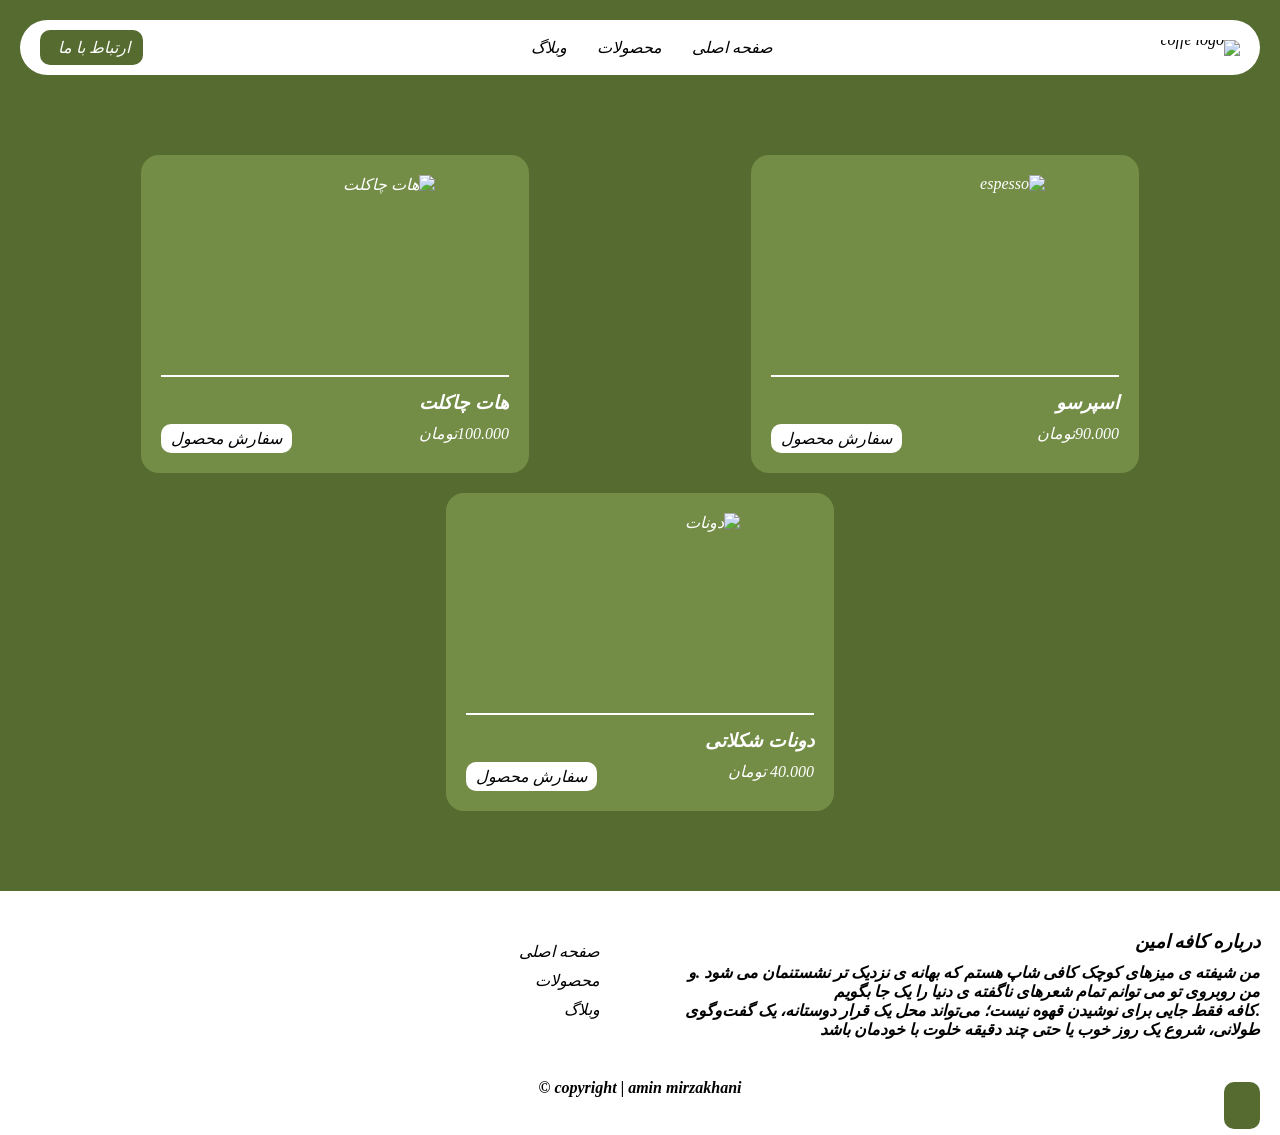
==== index.html @ 1db36220 "Add files via upload" ====
<!doctype html>
<html lang="fa" dir="rtl">
  <head>
    <meta charset="UTF-8" />
    <meta name="viewport" content="width=device-width, initial-scale=1.0" />
    <title>cafe amin</title>
    <link rel="icon" href="./photo/لوگوی-کافی-شاپ-01-fjtief.png" type="image/png" />
    <link rel="stylesheet" href="https://cdnjs.cloudflare.com/ajax/libs/font-awesome/7.3.1/css/all.css"
      integrity="sha512-x9WwyMYBnlXMNQ6kQ/Lyzu1NqIhLQKL5Oq6xByfXuRj7s9CskyCbLv/1IjqzJmXwFXWr0ov6jBV7Qbc0hh9nHg=="
      crossorigin="anonymous"
      referrerpolicy="no-referrer"/>
    <link rel="stylesheet" href="styles.css"/>
  </head>
  <body>
    <!-- start header -->
    <header id="header">
      <a href="./index.html" class="logo-link"
        ><img
          src="./photo/لوگوی-کافی-شاپ-01-fjtief.png"
          alt="coffe logo"
          class="logo-img"
          width="100px"
      /></a>
      <!-- navbar list -->
      <nav>
        <ul class="navbar-list">
          <li>
            <a href="./index.html"> <i class="fas fa-home"></i> صفحه اصلی</a>
          </li>
          <li>
            <a href="./products.html">
              <i class="fas fa-clipboard-list"></i>محصولات</a
            >
          </li>
          <li>
            <a href="./blog.html"><i class="fab fa-blogger-b"></i>وبلاگ</a>
          </li>
        </ul>
      </nav>
      <!-- contact link -->
      <a href="./contact.html" class="header-contact"
        >ارتباط با ما
        <i class="fas fa-phone contact-icon"></i>
      </a>
    </header>
    <!-- main contant -->
    <main>
      <div class="menu-list">
        <section class="menu-item">
          <img
            src="./photo/929-tzf4r1.png"
            alt="espesso"
            class="menu-img"
            width="100px"
          />
          <h3 class="menu-title">اسپرسو</h3>
          <div class="menu-info">
            <p>90.000تومان</p>
            <a href="#" class="order">سفارش محصول</a>
          </div>
        </section>
        <section class="menu-item">
          <img
            src="./photo/951-kesfsd.png"
            alt="هات چاکلت"
            class="menu-img"
            width="100px"
          />
          <h3 class="menu-title">هات چاکلت</h3>
          <div class="menu-info">
            <p>100.000تومان</p>
            <a href="#" class="order">سفارش محصول</a>
          </div>
        </section>
        <section class="menu-item">
          <img
            src="./photo/donut_PNG97493-appjq9.png"
            alt="دونات"
            class="menu-img"
            width="100px"
          />
          <h3 class="menu-title">دونات شکلاتی</h3>
          <div class="menu-info">
            <p>40.000 تومان</p>
            <a href="#" class="order">سفارش محصول</a>
          </div>
        </section>
      </div>
    </main>
    <!-- start footer -->
    <footer id="footer">
      <div class="footer-info-box">
        <!-- about cafe -->
        <section class="footer-section">
          <h3 class="footer-title">درباره کافه امین</h3>
          <b><p class="text">
            من شیفته‌ ی میز‌های کوچک کافی شاپ هستم
که بهانه‌ ی نزدیک‌ تر نشستنمان می‌ شود
.و من روبروی تو می‌ توانم تمام شعر‌های ناگفته‌ ی دنیا را یک جا بگویم
<br>
.کافه فقط جایی برای نوشیدن قهوه نیست؛ می‌تواند محل یک قرار دوستانه، یک گفت‌وگوی طولانی، شروع یک روز خوب یا حتی چند دقیقه خلوت با خودمان باشد
          </p>
          </b>
        </section>
        <!-- footer link -->
        <section class="footer-section">
            <ul class="footer-list">
          <li class="footer-link">
            <a href="./index.html"> <i class="fas fa-home"></i> صفحه اصلی</a>
          </li>
          <li class="footer-link">
            <a href="./products.html">
              <i class="fas fa-clipboard-list"></i>محصولات</a
            >
          </li>
          <li class="footer-link">
            <a href="./blog.html"><i class="fab fa-blogger-b"></i>وبلاگ</a>
          </li>
        </ul>
        </section>
      </div>
      <b><p class="footer-copyright">copyright | amin mirzakhani &copy;</p></b>
      <a href="#" class="go-top-link">
        <i class="fa fa-arrow-up"></i>
      </a>
    </footer>
  </body>
</html>
---- styles.css ----
*{
    margin: 0;
    padding: 0;   
}

html{
    direction: rtl;
    scroll-behavior: smooth;
}

body {
    font-style: italic;
    background: darkolivegreen;
}
ul{
    list-style-type: none;
}
a{
    text-decoration: none;
    color: inherit;
}
#header{
    background: white;
    display: flex;
    align-items: center;
    justify-content: space-between;
    border-radius: 50px;
    margin: 20px;
    padding: 10px 20px;
}
/* .logo */
#header .logo-link{
line-height: 0;
}
#header .logo-link .logo-img{
width: 60px;
}
/* header-list */
#header .navbar-list {
    display: flex;
    gap: 30px;
}
/* contact link */
#header .header-contact{
background: darkolivegreen;
color: white;
padding: 8px 13px;
border-radius: 10px;
}
#header .header-contact .contact-icon{
margin-right: 5px;
}
/* products list style */
.menu-list{
    display: flex;
    justify-content: space-around;
    flex-wrap: wrap;
    gap: 20px;
    margin: 80px 40px;
}
.menu-list .menu-item{
    background: rgba(123, 150, 76, 0.795);
border-radius: 18px;
width: 29%;
color: white;
padding: 20px;
}
img{
    /* width: 100%; */
}
.menu-list .menu-item .menu-img{
 width: 200px; 
 height: 200px;
 object-fit: contain;
 margin: 0 auto;  
 display: block;
}
.menu-list .menu-item .menu-title{
    border-top: 2px solid white;
    padding-top: 15px;
margin-bottom: 10px;
}
.menu-list .menu-item .menu-info{
    display: flex;
    justify-content: space-between;
}
.menu-list .menu-item .menu-info .order{
    background: white;
    color: black;
    padding: 5px 10px;
    border-radius: 10px;
}ّ

#footer {
padding: 20px;
 padding-top: 40px;
}

#footer .footer-info-box {
    display: flex;
    align-items: center;
    gap: 80px;
   
}
#footer .footer-info-box .footer-section {
    width: 50%;
}
#footer .footer-info-box .footer-section .footer-title {
margin-bottom: 10px;
}
#footer .footer-info-box .footer-section .footer-title .text{
    line-height: 35px;
}
#footer .footer-info-box .footer-section .footer-list .footer-link{
    margin-bottom: 10px;
}
/* copyright */
#footer .footer-copyright {
    text-align: center;
    margin-top: 40px;
}
#footer {
    background: white;
    padding: 20px;
    padding-top: 40px;
}
#footer .go-top-link{
    background: darkolivegreen;
    padding: 15px 18px;
    border-radius: 10px;
}
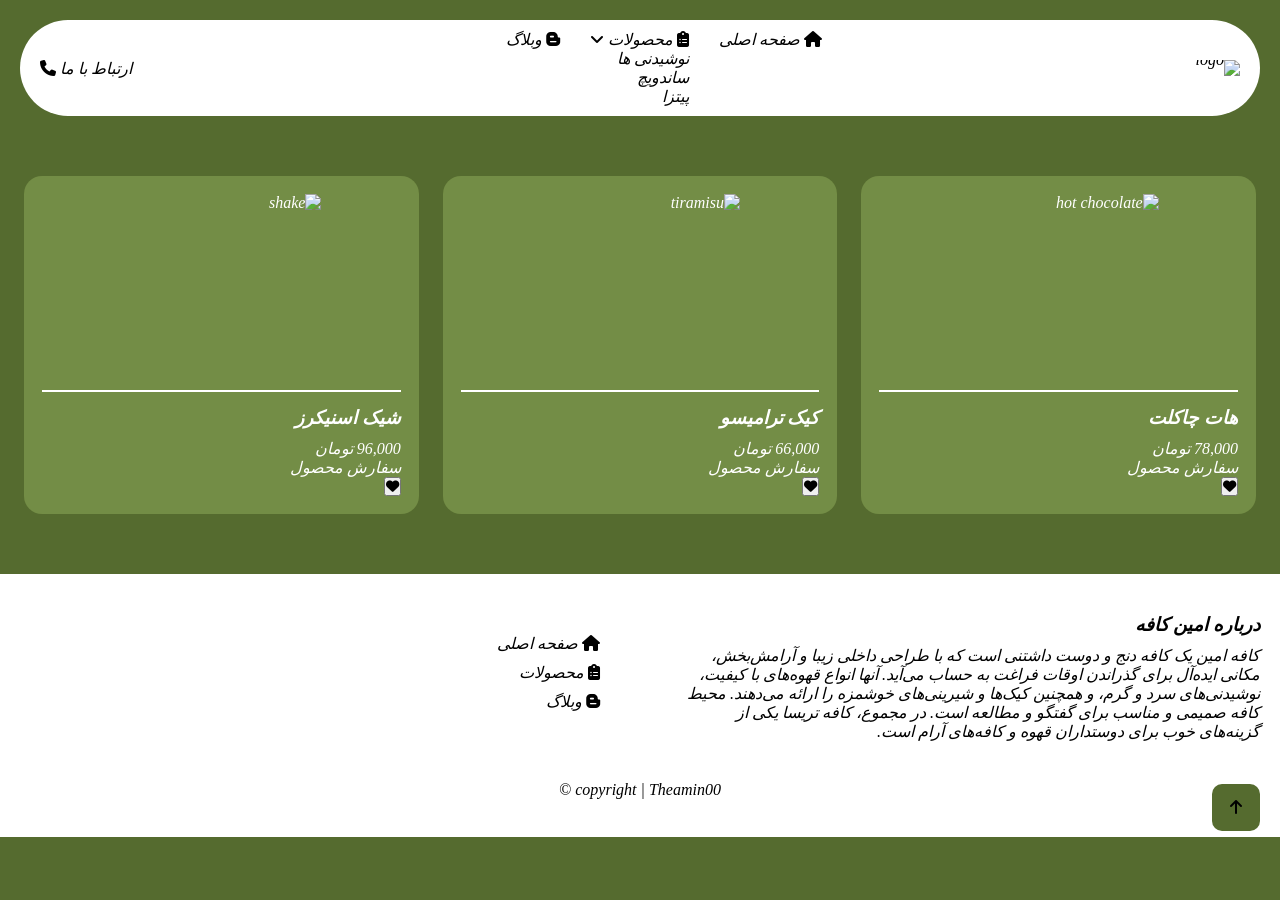
==== commit 3e803c45: "Update index.html" ====
--- a/index.html
+++ b/index.html
@@ -1,125 +1,161 @@
 <!doctype html>
-<html lang="fa" dir="rtl">
+<html lang="fa-IR" dir="rtl">
   <head>
     <meta charset="UTF-8" />
     <meta name="viewport" content="width=device-width, initial-scale=1.0" />
-    <title>cafe amin</title>
-    <link rel="icon" href="./photo/لوگوی-کافی-شاپ-01-fjtief.png" type="image/png" />
-    <link rel="stylesheet" href="https://cdnjs.cloudflare.com/ajax/libs/font-awesome/7.3.1/css/all.css"
-      integrity="sha512-x9WwyMYBnlXMNQ6kQ/Lyzu1NqIhLQKL5Oq6xByfXuRj7s9CskyCbLv/1IjqzJmXwFXWr0ov6jBV7Qbc0hh9nHg=="
+    <title>وبسایت کافه تریسا</title>
+    <link
+      rel="stylesheet"
+      href="https://cdnjs.cloudflare.com/ajax/libs/font-awesome/6.7.2/css/all.min.css"
+      integrity="sha512-Evv84Mr4kqVGRNSgIGL/F/aIDqQb7xQ2vcrdIwxfjThSH8CSR7PBEakCr51Ck+w+/U6swU2Im1vVX0SVk9ABhg=="
       crossorigin="anonymous"
-      referrerpolicy="no-referrer"/>
-    <link rel="stylesheet" href="styles.css"/>
+      referrerpolicy="no-referrer"
+    />
+    <link rel="shortcut icon" href="./photo/logo.png" type="image/x-icon">
+    <link rel="stylesheet" href="styles.css" />
   </head>
   <body>
-    <!-- start header -->
+    <!--************* Start Header *************-->
     <header id="header">
-      <a href="./index.html" class="logo-link"
-        ><img
-          src="./photo/لوگوی-کافی-شاپ-01-fjtief.png"
-          alt="coffe logo"
-          class="logo-img"
-          width="100px"
-      /></a>
+      <a href="/" class="logo-link">
+        <img src="./photo/logo.png" alt="logo" class="logo-img" />
+      </a>
+
       <!-- navbar list -->
       <nav>
         <ul class="navbar-list">
           <li>
-            <a href="./index.html"> <i class="fas fa-home"></i> صفحه اصلی</a>
-          </li>
-          <li>
-            <a href="./products.html">
-              <i class="fas fa-clipboard-list"></i>محصولات</a
+            <a href="./index.html">
+              <i class="fas fa-home"></i>
+              صفحه اصلی</a
             >
           </li>
+
+          <li id="product-item">
+            <a href="#">
+              <i class="fas fa-clipboard-list"></i>
+              محصولات
+              <i class="fa fa-angle-down"></i>
+            </a>
+            <ul class="submenu">
+              <li><a href="#">نوشیدنی ها</a></li>
+              <li><a href="#">ساندویچ</a></li>
+              <li><a href="#">پیتزا</a></li>
+            </ul>
+          </li>
+
           <li>
-            <a href="./blog.html"><i class="fab fa-blogger-b"></i>وبلاگ</a>
+            <a href="./blog.html">
+              <i class="fab fa-blogger-b"></i>
+              وبلاگ
+            </a>
           </li>
         </ul>
       </nav>
+
       <!-- contact link -->
-      <a href="./contact.html" class="header-contact"
-        >ارتباط با ما
+      <a href="./contact.html" class="header-contact-link">
+        ارتباط با ما
         <i class="fas fa-phone contact-icon"></i>
       </a>
     </header>
-    <!-- main contant -->
-    <main>
+
+    <!--************* main content *************-->
+    <main class="main-container">
       <div class="menu-list">
         <section class="menu-item">
           <img
-            src="./photo/929-tzf4r1.png"
-            alt="espesso"
+            src="./photo/hot-chocolate.png"
+            alt="hot chocolate"
             class="menu-img"
-            width="100px"
-          />
-          <h3 class="menu-title">اسپرسو</h3>
-          <div class="menu-info">
-            <p>90.000تومان</p>
-            <a href="#" class="order">سفارش محصول</a>
-          </div>
-        </section>
-        <section class="menu-item">
-          <img
-            src="./photo/951-kesfsd.png"
-            alt="هات چاکلت"
-            class="menu-img"
-            width="100px"
           />
           <h3 class="menu-title">هات چاکلت</h3>
-          <div class="menu-info">
-            <p>100.000تومان</p>
-            <a href="#" class="order">سفارش محصول</a>
+          <div class="menu-info-box">
+            <p>78,000 تومان</p>
+            <a href="#" class="order-link">سفارش محصول </a>
           </div>
+          <!-- Like Button -->
+          <button type="button" class="like-btn">
+            <i class="fa fa-heart"></i>
+          </button>
         </section>
+
         <section class="menu-item">
-          <img
-            src="./photo/donut_PNG97493-appjq9.png"
-            alt="دونات"
-            class="menu-img"
-            width="100px"
-          />
-          <h3 class="menu-title">دونات شکلاتی</h3>
-          <div class="menu-info">
-            <p>40.000 تومان</p>
-            <a href="#" class="order">سفارش محصول</a>
+          <img src="./photo/tiramisu.png" alt="tiramisu" class="menu-img" />
+          <h3 class="menu-title">کیک ترامیسو</h3>
+          <div class="menu-info-box">
+            <p>66,000 تومان</p>
+            <a href="#" class="order-link">سفارش محصول </a>
           </div>
+          <!-- Like Button -->
+          <button type="button" class="like-btn">
+            <i class="fa fa-heart"></i>
+          </button>
+        </section>
+
+        <section class="menu-item">
+          <img src="./photo/shake.png" alt="shake" class="menu-img" />
+          <h3 class="menu-title">شیک اسنیکرز</h3>
+          <div class="menu-info-box">
+            <p>96,000 تومان</p>
+            <a href="#" class="order-link">سفارش محصول </a>
+          </div>
+          <!-- Like Button -->
+          <button type="button" class="like-btn">
+            <i class="fa fa-heart"></i>
+          </button>
         </section>
       </div>
     </main>
-    <!-- start footer -->
+
+    <!--************* Start Footer *************-->
     <footer id="footer">
       <div class="footer-info-box">
-        <!-- about cafe -->
+        <!-- about trisa -->
         <section class="footer-section">
-          <h3 class="footer-title">درباره کافه امین</h3>
-          <b><p class="text">
-            من شیفته‌ ی میز‌های کوچک کافی شاپ هستم
-که بهانه‌ ی نزدیک‌ تر نشستنمان می‌ شود
-.و من روبروی تو می‌ توانم تمام شعر‌های ناگفته‌ ی دنیا را یک جا بگویم
-<br>
-.کافه فقط جایی برای نوشیدن قهوه نیست؛ می‌تواند محل یک قرار دوستانه، یک گفت‌وگوی طولانی، شروع یک روز خوب یا حتی چند دقیقه خلوت با خودمان باشد
+          <h3 class="footer-title">درباره امین کافه</h3>
+          <p class="footer-text">
+            کافه امین یک کافه دنج و دوست داشتنی است که با طراحی داخلی زیبا و
+            آرامش‌بخش، مکانی ایده‌آل برای گذراندن اوقات فراغت به حساب می‌آید.
+            آنها انواع قهوه‌های با کیفیت، نوشیدنی‌های سرد و گرم، و همچنین کیک‌ها
+            و شیرینی‌های خوشمزه را ارائه می‌دهند. محیط کافه صمیمی و مناسب برای
+            گفتگو و مطالعه است. در مجموع، کافه تریسا یکی از گزینه‌های خوب برای
+            دوستداران قهوه و کافه‌های آرام است.
           </p>
-          </b>
         </section>
-        <!-- footer link -->
+        <!-- footer links -->
         <section class="footer-section">
-            <ul class="footer-list">
-          <li class="footer-link">
-            <a href="./index.html"> <i class="fas fa-home"></i> صفحه اصلی</a>
-          </li>
-          <li class="footer-link">
-            <a href="./products.html">
-              <i class="fas fa-clipboard-list"></i>محصولات</a
-            >
-          </li>
-          <li class="footer-link">
-            <a href="./blog.html"><i class="fab fa-blogger-b"></i>وبلاگ</a>
-          </li>
-        </ul>
+          <ul class="footer-list">
+            <li class="footer-link">
+              <a href="./index.html">
+                <i class="fas fa-home"></i>
+                صفحه اصلی</a
+              >
+            </li>
+
+            <li class="footer-link">
+              <a href="#">
+                <i class="fas fa-clipboard-list"></i>
+                محصولات
+              </a>
+            </li>
+
+            <li class="footer-link">
+              <a href="#">
+                <i class="fab fa-blogger-b"></i>
+                وبلاگ
+              </a>
+            </li>
+          </ul>
         </section>
       </div>
-      <b><p class="footer-copyright">copyright | amin mirzakhani &copy;</p></b>
+      <p class="footer-copyright">
+        copyright |
+        <a href="https://www.instagram.com/theamin00" class="soufi-link" target="_blank"
+          >Theamin00</a
+        >
+        &copy;
+      </p>
       <a href="#" class="go-top-link">
         <i class="fa fa-arrow-up"></i>
       </a>
--- a/styles.css
+++ b/styles.css
@@ -130,3 +130,169 @@
     border-radius: 10px;
 }
 
+/* ==============================
+   Responsive Fix - Cafe Amin
+   ============================== */
+
+/* 1. محاسبه صحیح عرض عناصر */
+*,
+*::before,
+*::after {
+    box-sizing: border-box;
+}
+
+html {
+    width: 100%;
+}
+
+body {
+    margin: 0;
+    min-width: 0;
+    overflow-wrap: break-word;
+}
+
+/* 2. چیدمان واکنش‌گرای محصولات */
+.menu-list {
+    display: grid;
+    grid-template-columns: repeat(3, minmax(0, 1fr));
+    gap: 24px;
+    width: auto;
+    margin: 60px 24px;
+}
+
+.menu-list .menu-item {
+    width: auto;
+    min-width: 0;
+    padding: 18px;
+    border-radius: 18px;
+}
+
+/* 3. تنظیم اندازه تصاویر */
+.menu-list .menu-item .menu-img {
+    display: block;
+    width: 100%;
+    max-width: 200px;
+    height: 180px;
+    object-fit: contain;
+    margin: 0 auto 16px;
+}
+
+/* 4. جلوگیری از به‌هم‌ریختگی قیمت و دکمه */
+.menu-list .menu-item .menu-info {
+    display: flex;
+    flex-wrap: wrap;
+    align-items: center;
+    justify-content: space-between;
+    gap: 10px;
+}
+
+.menu-list .menu-item .menu-info p {
+    margin: 0;
+    min-width: 0;
+}
+
+.menu-list .menu-item .menu-info .order {
+    display: inline-block;
+    max-width: 100%;
+    text-align: center;
+    overflow-wrap: anywhere;
+}
+
+/* 5. تنظیم هدر در تبلت و صفحه‌های کوچک */
+@media (max-width: 800px) {
+    #header {
+        flex-wrap: wrap;
+        gap: 16px;
+        margin: 12px;
+        padding: 12px 16px;
+    }
+
+    #header .navbar-list {
+        flex-wrap: wrap;
+        justify-content: center;
+        gap: 12px;
+    }
+
+    .menu-list {
+        grid-template-columns: repeat(2, minmax(0, 1fr));
+        margin: 36px 16px;
+        gap: 16px;
+    }
+
+    #footer .footer-info-box {
+        flex-wrap: wrap;
+        gap: 24px;
+    }
+
+    #footer .footer-info-box .footer-section {
+        width: 100%;
+        min-width: 0;
+    }
+}
+
+/* 6. تنظیم مخصوص موبایل */
+@media (max-width: 520px) {
+    #header {
+        justify-content: center;
+        border-radius: 20px;
+    }
+
+    #header .logo-link {
+        flex-shrink: 0;
+    }
+
+    #header nav {
+        max-width: 100%;
+    }
+
+    #header .navbar-list {
+        gap: 10px;
+        padding: 0;
+        font-size: 14px;
+    }
+
+    #header .header-contact {
+        max-width: 100%;
+    }
+
+    .menu-list {
+        grid-template-columns: minmax(0, 1fr);
+        margin: 24px 12px;
+        gap: 18px;
+    }
+
+    .menu-list .menu-item {
+        padding: 16px;
+    }
+
+    .menu-list .menu-item .menu-img {
+        max-width: 220px;
+        height: 190px;
+    }
+
+    .menu-list .menu-item .menu-title {
+        text-align: center;
+    }
+
+    .menu-list .menu-item .menu-info {
+        justify-content: space-between;
+        gap: 12px;
+    }
+
+    #footer {
+        padding: 24px 16px;
+    }
+
+    #footer .footer-info-box {
+        gap: 20px;
+    }
+
+    #footer .footer-info-box .footer-section .text {
+        line-height: 2;
+    }
+
+    #footer .footer-copyright {
+        overflow-wrap: anywhere;
+    }
+}
+
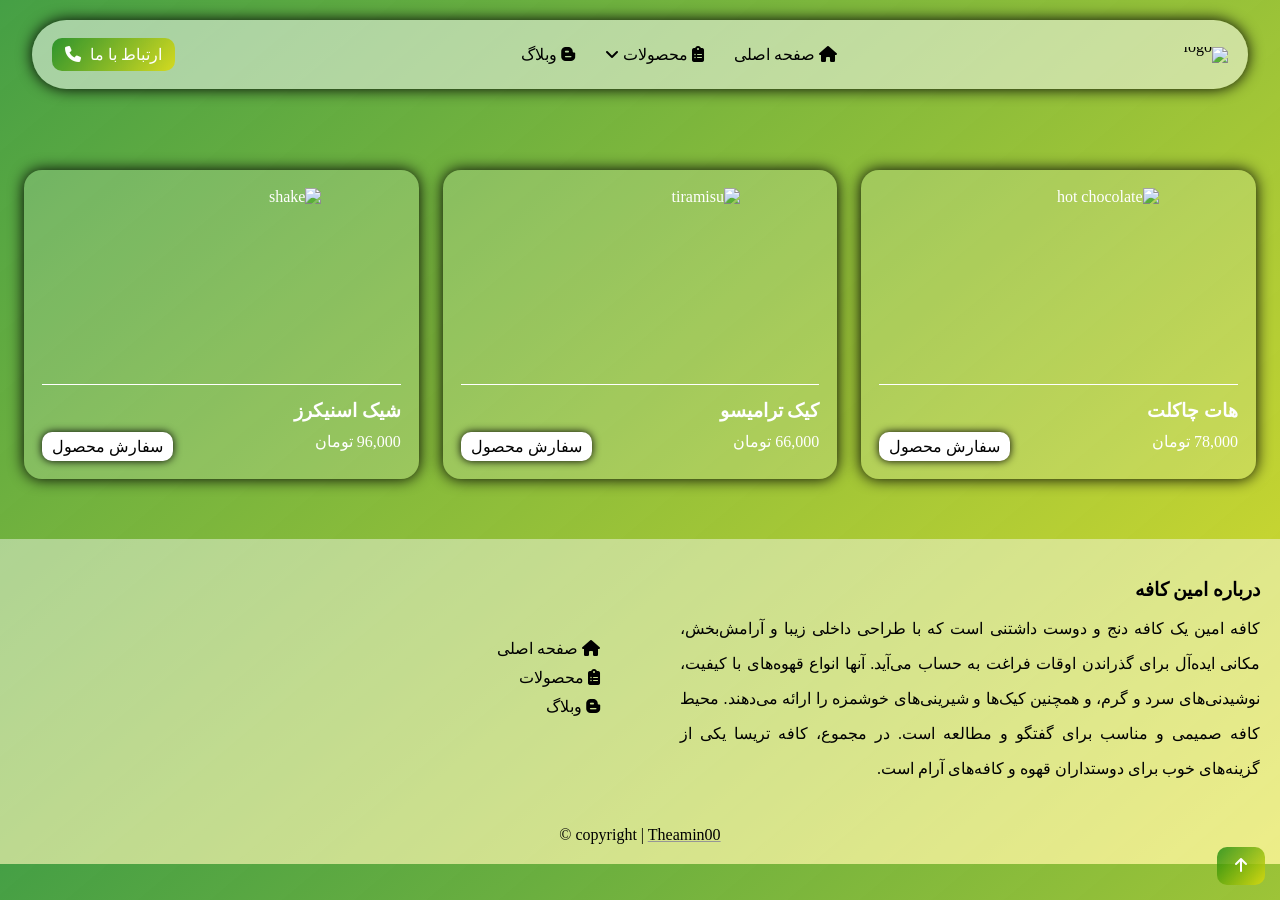
==== commit 7afe0f03: "Update index.html" ====
--- a/index.html
+++ b/index.html
@@ -3,7 +3,7 @@
   <head>
     <meta charset="UTF-8" />
     <meta name="viewport" content="width=device-width, initial-scale=1.0" />
-    <title>وبسایت کافه تریسا</title>
+    <title>وبسایت امین کافه</title>
     <link
       rel="stylesheet"
       href="https://cdnjs.cloudflare.com/ajax/libs/font-awesome/6.7.2/css/all.min.css"
--- a/styles.css
+++ b/styles.css
@@ -1,133 +1,281 @@
-*{
-    margin: 0;
-    padding: 0;   
-}
-
-html{
-    direction: rtl;
-    scroll-behavior: smooth;
+
+
+* {
+  margin: 0;
+  padding: 0;
+  box-sizing: border-box;
+}
+
+html {
+  direction: rtl;
+  scroll-behavior: smooth;
 }
 
 body {
-    font-style: italic;
-    background: darkolivegreen;
-}
-ul{
-    list-style-type: none;
-}
-a{
-    text-decoration: none;
-    color: inherit;
-}
-#header{
-    background: white;
-    display: flex;
-    align-items: center;
-    justify-content: space-between;
-    border-radius: 50px;
-    margin: 20px;
-    padding: 10px 20px;
-}
-/* .logo */
-#header .logo-link{
-line-height: 0;
-}
-#header .logo-link .logo-img{
-width: 60px;
-}
-/* header-list */
+  font-family: vazir;
+  background: linear-gradient( 140deg, rgba(4, 126, 4, 0.742), rgba(218, 218, 13, 0.866));
+}
+
+ul {
+  list-style-type: none;
+}
+
+a {
+  text-decoration: none;
+  color: inherit;
+}
+
+img {
+  width: 100%;
+}
+
+/* header styles */
+#header {
+  background: rgba(255, 255, 255, 0.508);
+  display: flex;
+  align-items: center;
+  justify-content: space-between;
+  border-radius: 50px;
+  padding: 10px 20px;
+  position: fixed;
+  width: 95%;
+  top: 20px;
+  /* first way to centeralize div */
+  right: 2.5%;
+  /* second way to centeralize div */
+  /* left: 0;
+  right: 0;
+  margin: auto; */
+  z-index: 99;
+  box-shadow: 0 0 15px black;
+}
+
+/* logo */
+#header .logo-link {
+  line-height: 0;
+}
+#header .logo-link .logo-img {
+  width: 60px;
+}
+
+/* header list */
 #header .navbar-list {
-    display: flex;
-    gap: 30px;
+  display: flex;
+  gap: 30px;
+  transition: all.3s;
+}
+
+#header .navbar-list > li {
+  position: relative;
+  padding: 15px 0;
+  &:hover{
+    color: rgba(0, 0, 0, 0.303);
+  }
+}
+
+#header .navbar-list .submenu {
+  position: absolute;
+  background: linear-gradient( 130deg, rgba(4, 126, 4, 0.742), rgba(218, 218, 13, 0.866));
+  width: 200px;
+  border-radius: 10px;
+  padding: 10px;
+  top: 100%;
+  color: white;
+  box-shadow: 0 0 10px rgba(0, 0, 0, 0.3);
+  opacity: 0;
+  pointer-events: none;
+}
+
+#header .navbar-list .submenu li a {
+  padding: 0.3rem;
+  display: block;
+  border-radius: 7px;
+}
+
+#header .navbar-list .submenu li a:hover {
+  background: white;
+  color: black;
+}
+
+/* show sub menu */
+#header .navbar-list > li:hover .submenu {
+  opacity: 1;
+  pointer-events: auto;
 }
 /* contact link */
-#header .header-contact{
-background: darkolivegreen;
-color: white;
-padding: 8px 13px;
-border-radius: 10px;
-}
-#header .header-contact .contact-icon{
-margin-right: 5px;
-}
-/* products list style */
-.menu-list{
+
+#header .header-contact-link {
+  background: linear-gradient( 130deg, rgba(4, 126, 4, 0.742), rgba(218, 218, 13, 0.866));
+  color: white;
+  padding: 7px 13px;
+  border-radius: 10px;
+  transition: all .3s;
+  &:hover{
+      background: linear-gradient( 130deg, rgba(3, 106, 3, 0.385), rgba(143, 143, 6, 0.418));
+      color: black;
+
+  }
+}
+
+#header .header-contact-link .contact-icon {
+  margin-right: 5px;
+}
+
+.main-container {
+  margin-top: 170px;
+}
+/* prodcuts list styles */
+.menu-list {
     display: flex;
     justify-content: space-around;
     flex-wrap: wrap;
     gap: 20px;
     margin: 80px 40px;
 }
-.menu-list .menu-item{
-    background: rgba(123, 150, 76, 0.795);
-border-radius: 18px;
-width: 29%;
-color: white;
-padding: 20px;
-}
-img{
-    /* width: 100%; */
-}
-.menu-list .menu-item .menu-img{
- width: 200px; 
- height: 200px;
- object-fit: contain;
- margin: 0 auto;  
- display: block;
-}
-.menu-list .menu-item .menu-title{
-    border-top: 2px solid white;
-    padding-top: 15px;
-margin-bottom: 10px;
-}
-.menu-list .menu-item .menu-info{
-    display: flex;
-    justify-content: space-between;
-}
-.menu-list .menu-item .menu-info .order{
-    background: white;
-    color: black;
-    padding: 5px 10px;
-    border-radius: 10px;
-}ّ
+
+.menu-list .menu-item {
+    background: #ffffff2c;
+    border-radius: 18px;
+    width: 29%;
+    color: white;
+    padding: 20px;
+    position: relative;
+    z-index: 9;
+    box-shadow: 0 0 15px black;
+    &:hover{
+        background: #ffffff3c;
+    }
+}
+
+/* like button */
+.like-btn {
+  position: absolute;
+  top: 10px;
+  right: 10px;
+  width: 40px;
+  height: 40px;
+  border-radius: 50%;
+  border: none;
+  font-size: 1.2rem;
+  color: white;
+  background: #ffffff2c;
+  cursor: pointer;
+  transition: all 0.3s;
+  opacity: 0;
+  /* pointer-events: none; */
+  visibility: hidden;
+  &:active{
+    color: red;
+  }
+}
+
+.like-btn:hover {
+  background: linear-gradient( 130deg, rgba(4, 126, 4, 0.742), rgba(218, 218, 13, 0.866));
+  scale: 1.1;
+  right: 13px;
+  top: 13px;
+}
+
+.menu-list .menu-item:hover .like-btn {
+  visibility: visible;
+  opacity: 1;
+}
+
+/* menu image */
+.menu-list .menu-item .menu-img {
+  width: 200px;
+  height: 200px;
+  object-fit: contain;
+  display: block;
+  margin: 0 auto;
+}
+
+/* menu title */
+.menu-list .menu-item .menu-title {
+  border-top: 1px solid white;
+  padding-top: 15px;
+  margin-bottom: 10px;
+}
+
+/* menu bottom info (price & order link) */
+.menu-list .menu-item .menu-info-box {
+  display: flex;
+  justify-content: space-between;
+}
+
+.menu-list .menu-item .menu-info-box .order-link {
+  background: white;
+  color: black;
+  padding: 5px 10px;
+  border-radius: 10px;
+  box-shadow: 0 0 8px black;
+  transition: all 0.3s;
+  &:hover{
+    box-shadow: inset 0 0 10px black;
+    background: rgba(5, 216, 5, 0.563);
+    color: white;
+  }
+   &:active{
+    box-shadow: inset 0 0 10px black;
+    transform: translateY(2px) scale(0.90);
+  }
+}
+
+/* footer styles */
 
 #footer {
-padding: 20px;
- padding-top: 40px;
+  background: rgba(255, 255, 255, 0.434);
+  padding: 20px;
+  padding-top: 40px;
 }
 
 #footer .footer-info-box {
-    display: flex;
-    align-items: center;
-    gap: 80px;
-   
-}
+  display: flex;
+  align-items: center;
+  gap: 80px;
+}
+
 #footer .footer-info-box .footer-section {
-    width: 50%;
-}
+  width: 50%;
+}
+
 #footer .footer-info-box .footer-section .footer-title {
-margin-bottom: 10px;
-}
-#footer .footer-info-box .footer-section .footer-title .text{
-    line-height: 35px;
-}
-#footer .footer-info-box .footer-section .footer-list .footer-link{
-    margin-bottom: 10px;
-}
-/* copyright */
+  margin-bottom: 10px;
+}
+
+#footer .footer-info-box .footer-section .footer-text {
+  line-height: 35px;
+  text-align: justify;
+}
+
+#footer .footer-info-box .footer-section .footer-link {
+  margin-bottom: 10px;
+}
+
+/* copy right text */
 #footer .footer-copyright {
-    text-align: center;
-    margin-top: 40px;
-}
-#footer {
-    background: white;
-    padding: 20px;
-    padding-top: 40px;
-}
-#footer .go-top-link{
-    background: darkolivegreen;
-    padding: 15px 18px;
-    border-radius: 10px;
+  text-align: center;
+  margin-top: 40px;
+}
+#footer .footer-copyright .soufi-link {
+  text-decoration: underline;
+  text-decoration-color: #969696;
+}
+
+#footer .go-top-link {
+  background:linear-gradient( 130deg, rgba(4, 126, 4, 0.742), rgba(218, 218, 13, 0.866));
+  
+  color: white;
+  padding: 10px 18px;
+  border-radius: 10px;
+  position: fixed;
+  bottom: 15px;
+  right: 15px;
+  z-index: 99;
+  &:hover{
+      background:linear-gradient( 130deg, rgba(4, 126, 4, 0.463), rgba(218, 218, 13, 0.43));
+
+  }
 }
 
 /* ==============================
